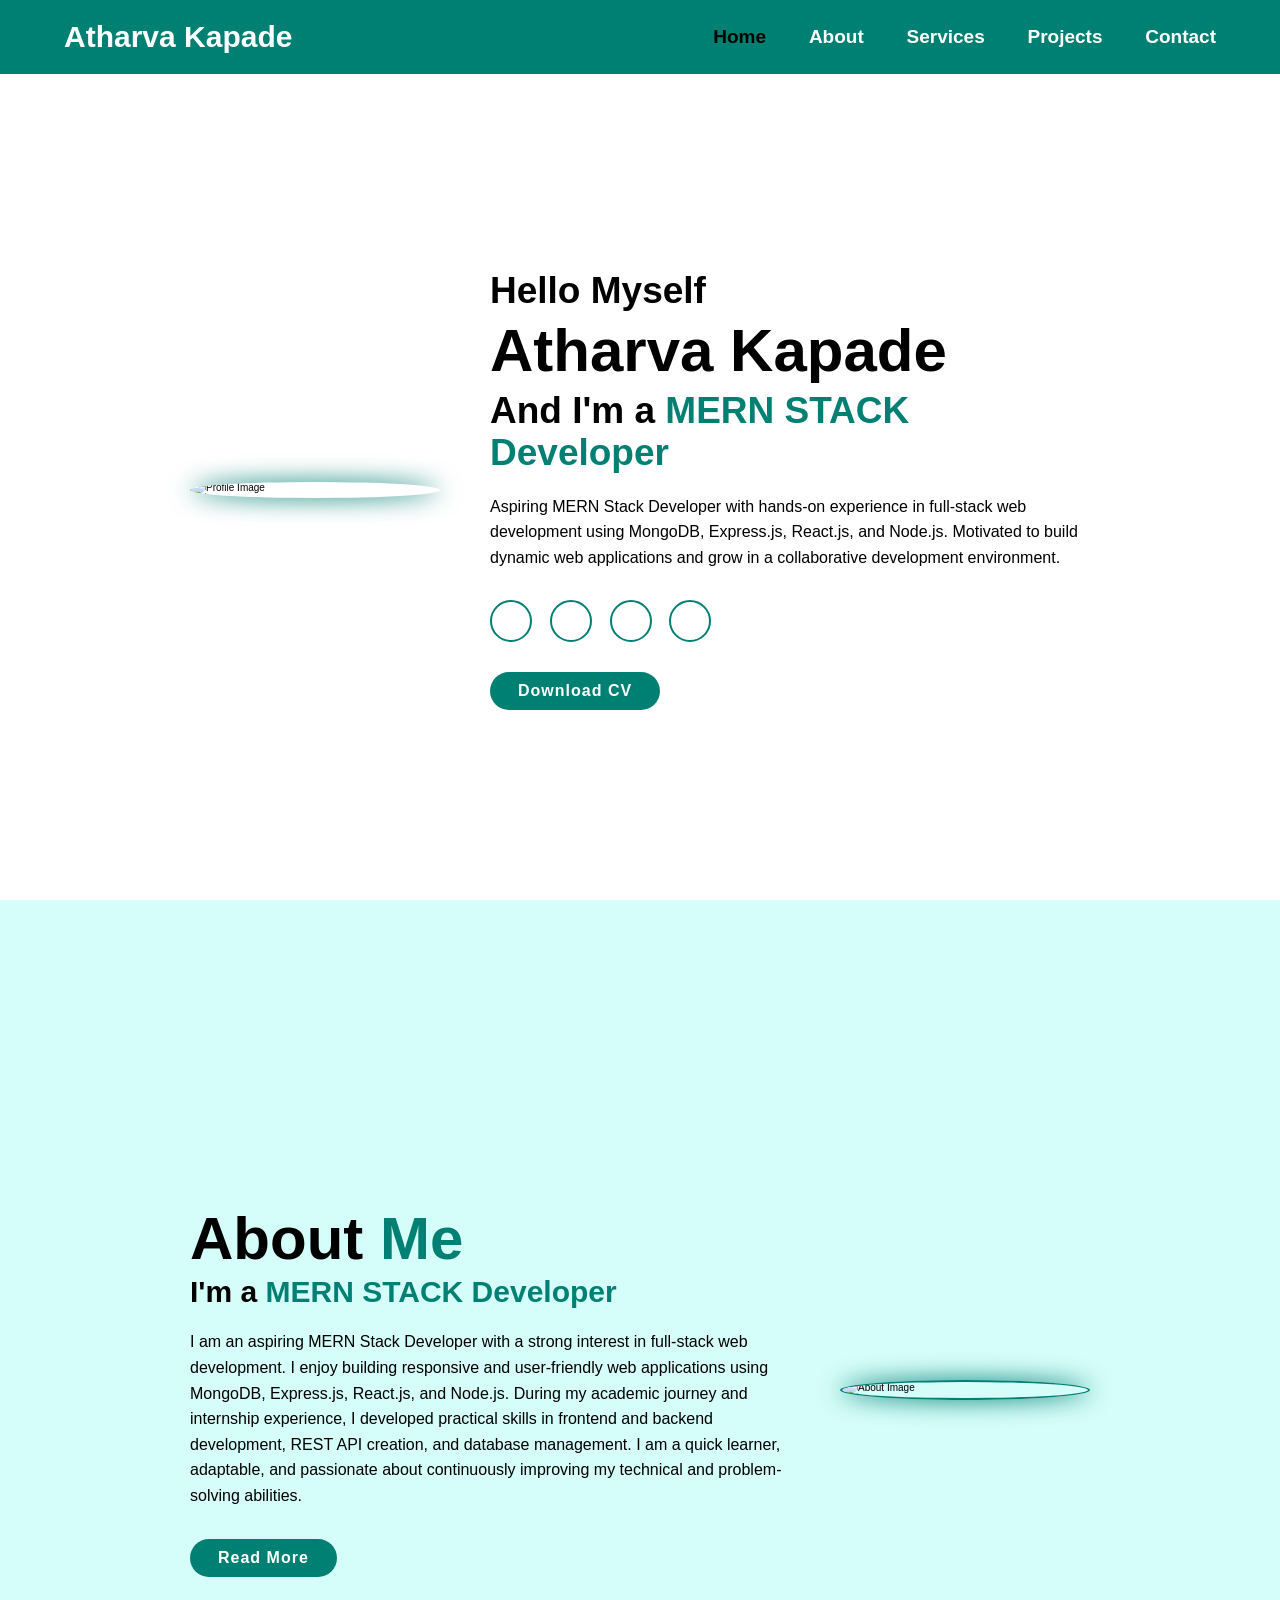
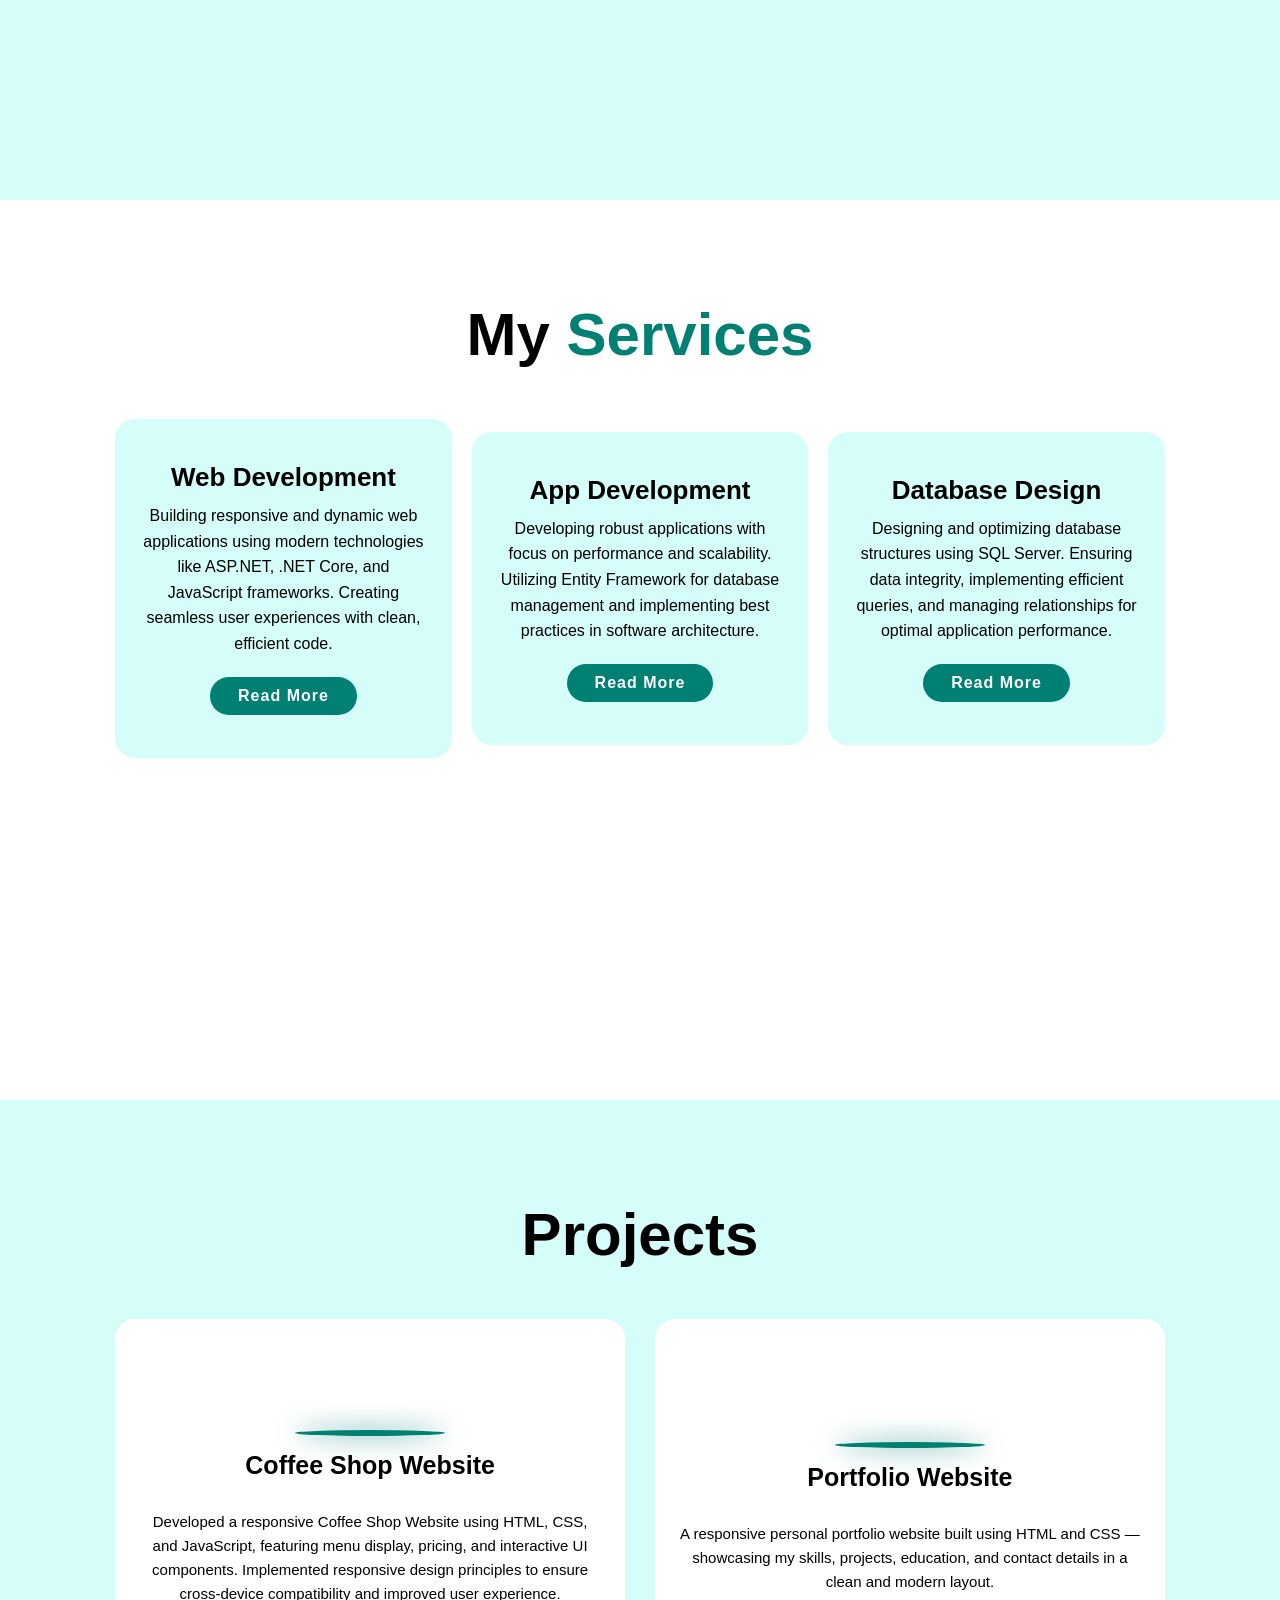
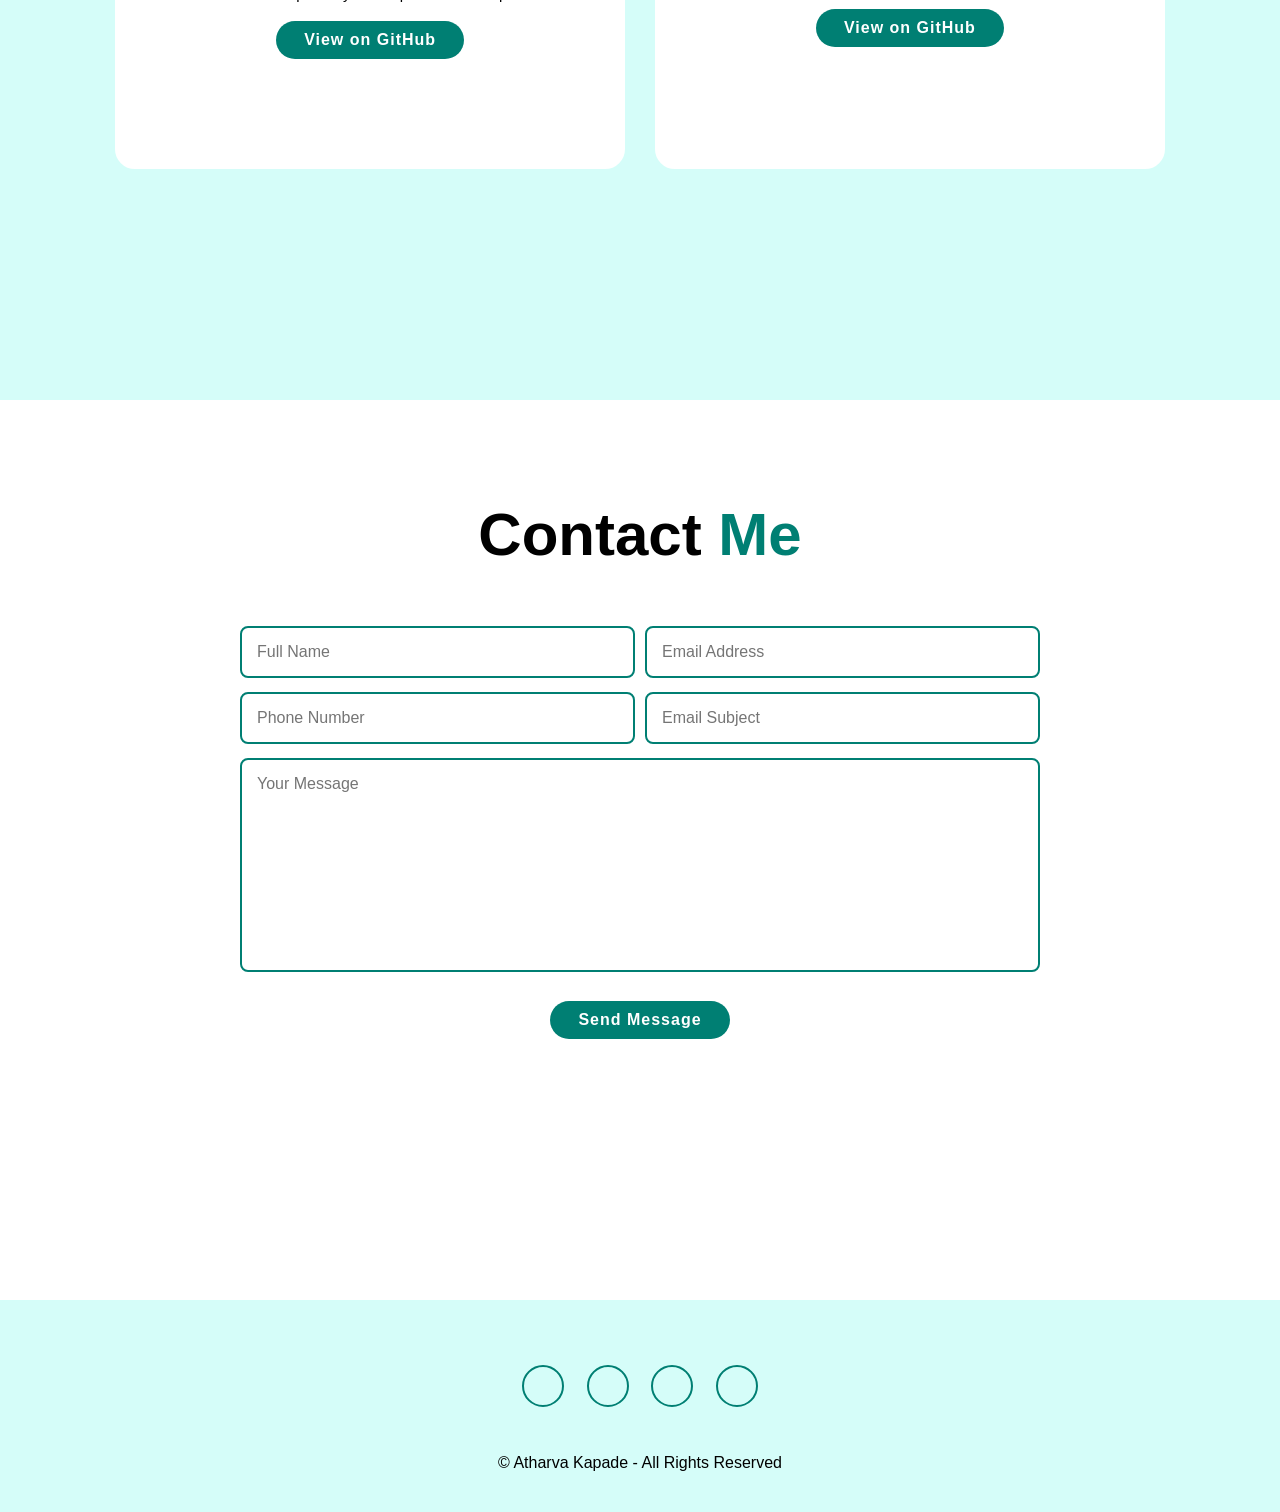
==== index.html @ 3712d1d8 "Update and rename index.html.html to index.html" ====
<!DOCTYPE html>
<html lang="en">
<head>
    <meta charset="UTF-8">
    <meta name="viewport" content="width=device-width, initial-scale=1.0">
    <link rel="stylesheet" href="https://cdnjs.cloudflare.com/ajax/libs/font-awesome/7.0.1/css/all.min.css" integrity="sha512-2SwdPD6INVrV/lHTZbO2nodKhrnDdJK9/kg2XD1r9uGqPo1cUbujc+IYdlYdEErWNu69gVcYgdxlmVmzTWnetw==" crossorigin="anonymous" referrerpolicy="no-referrer" />
    <title>Atharva Kapade - Portfolio</title>
    <style>
        * {
            margin: 0;
            padding: 0;
            box-sizing: border-box;
            text-decoration: none;
            border: none;
            outline: none;
            scroll-behavior: smooth;
            font-family: -apple-system, sans-serif;
        }
        :root {
            --bg-color: #fff;
            --snd-bg-color: #d5fdf9;
            --text-color: #000;
            --main-color: #007f73;
        }
                
        html {
            font-size: 62.5%;
            overflow-x: hidden;
        }

        body {
            background: var(--bg-color);
            color: var(--text-color);
            overflow-x: hidden;
        }

        section {
            min-height: 100vh;
            padding: 10rem 9% 2rem;
        }

        /* Header Section Code */

        .header {
            position: fixed;
            width: 100%;
            top: 0;
            right: 0;
            z-index: 1000;
            display: flex;
            align-items: center;
            justify-content: space-between;
            padding: 2rem 5%;
            background: var(--main-color);
            backdrop-filter: blur(10px);
            transition: all 0.5s ease;
        }

        .logo {
            font-size: 3rem;
            color: var(--bg-color);
            font-weight: 700;
            cursor: pointer;
            transition: 0.3s ease;
        }

        .logo:hover {
            transform: scale(1.05);
        }

        .navbar a {
            font-size: 1.9rem;
            color: var(--bg-color);
            margin-left: 4rem;
            font-weight: 700;
            transition: 0.3s ease;
        }

        .navbar a:hover,
        .navbar a.active {
            color: var(--text-color);
        }

        #menu-icon {
            font-size: 3.6rem;
            color: var(--bg-color);
            cursor: pointer;
            display: none;
        }

        /* Home section code */

        .home {
            display: flex;
            justify-content: center;
            align-items: center;
            gap: 5rem;
        }

        .home-img img {
            width: 25vw;
            min-width: 250px;
            max-width: 400px;
            border-radius: 50%;
            box-shadow: 0 0 25px var(--main-color);
            cursor: pointer;
            animation: floatImage 4s ease-in-out infinite;
            transition: 0.4s ease;
        }

        .home-img img:hover {
            box-shadow: 0 0 25px var(--main-color),
                        0 0 35px var(--main-color),
                        0 0 45px var(--main-color);
        }

        @keyframes floatImage {
            0% {
                transform: translateY(0);
            }
            50% {
                transform: translateY(-2.4rem);
            }
            100% {
                transform: translateY(0);
            }
        }

        .home-content {
            max-width: 600px;
        }

        .home-content h3 {
            font-size: 3.7rem;
            font-weight: 700;
        }

        .home-content h3:nth-of-type(2) {
            margin-bottom: 2rem;
        }

        span {
            color: var(--main-color);
        }
        .home-content h1 {
            font-size: 6rem;
            font-weight: 700;
            line-height: 1.3;
        }

        .home-content p {
            font-size: 1.6rem;
            line-height: 1.6;
        }

        .social-media a {
            display: inline-flex;
            justify-content: center;
            align-items: center;
            width: 42px;
            height: 42px;
            background: transparent;
            border: 0.2rem solid var(--main-color);
            border-radius: 50%;
            font-size: 2rem;
            color: var(--main-color);
            margin: 3rem 1.5rem 3rem 0;
            transition: 0.3s ease;
        }

        .social-media a:hover {
            transform: scale(1.2) translateY(-10px);
            background-color: var(--main-color);
            color: var(--bg-color);
            box-shadow: 0 0 25px var(--main-color);
        }

        .btn {
            display: inline-block;
            padding: 1rem 2.8rem;
            background: var(--main-color);
            border-radius: 4rem;
            box-shadow: none;
            font-size: 1.6rem;
            color: var(--bg-color);
            letter-spacing: 0.1rem;
            font-weight: 600;
            transition: 0.3s ease;
        }

        .btn:hover {
            box-shadow: 0 0 1.6rem var(--main-color); 
        }

        /* about section code */

        .about {
            display: flex;
            align-items: center;
            justify-content: center;
            gap: 5rem;
            background: var(--snd-bg-color);
        }

        .about-img img {
            width: 25vw;
            min-width: 250px;
            max-width: 400px;
            border: 2px solid var(--main-color);
            border-radius: 50%;
            box-shadow: 0 0 25px var(--main-color);
            cursor: pointer;
            transition: 0.4s ease;
        }

        .about-img img:hover {
            box-shadow: 0 0 25px var(--main-color),
                        0 0 35px var(--main-color),
                        0 0 45px var(--main-color);
        }

        .heading {
            font-size: 6rem;
            text-align: left;
        }

        .about-content {
            max-width: 600px;
        }

        .about-content h2 {
            text-align: left;
            line-height: 1.2;
        }

        .about-content h3 {
            font-size: 3rem;
        }

        .about-content p {
            font-size: 1.6rem;
            margin: 2rem 0 3rem;
            line-height: 1.6;
        }

        /* Services Section Code */

        .services h2 {
            text-align: center;
            margin-bottom: 5rem;
        }

        .services-container {
            display: flex;
            justify-content: center;
            align-items: center;
            flex-wrap: wrap;
            gap: 2rem;
        }

        .services-container .services-box {
            flex: 1 1 30rem;
            background: var(--snd-bg-color);
            padding: 3rem 2rem 4rem;
            border-radius: 2rem;
            text-align: center;
            border: 0.3rem solid var(--snd-bg-color);
            transition: 0.3s ease;
        }

        .services-container .services-box:hover {
            border-color: var(--main-color);
            transform: scale(1.02);
        }

        .services-box i {
            font-size: 7rem;
            color: var(--main-color);
        }

        .services-box h3 {
            font-size: 2.6rem;
            margin: 1rem 0;
        }

        .services-box p {
            font-size: 1.6rem;
            margin: 1rem 0 2rem;
            line-height: 1.6;
        }

        /* Project Section Code */

        .project {
            background: var(--snd-bg-color);
        }

        .project-box {
            background-size: cover;
            display: flex;
            justify-content: center;
            align-items: center;
            flex-direction: column;
        }

        .project .heading {
            margin-bottom: 5rem;
            text-align: center;
        }

        .project-box img {
            width: 15rem;
            border-radius: 50%;
            border: 3px solid var(--main-color);
            box-shadow: 0 0 25px var(--main-color);
        }

        .wrapper {
            display: grid;
            grid-template-columns: repeat(auto-fit, minmax(300px, 1fr));
            gap: 3rem;
            width: 100%;
            max-width: 1200px;
        }

        .project-item {
            min-height: 450px;
            background: var(--bg-color);
            border: 0.3rem solid var(--bg-color);
            border-radius: 2rem;
            padding: 30px 20px;
            cursor: pointer;
            display: flex;
            flex-direction: column;
            justify-content: center;
            align-items: center;
            gap: 1.5rem;
            color: var(--text-color);
            transition: 0.3s ease;
        }

        .project-item:hover {
            border-color: var(--main-color);
            transform: scale(1.02);
        }

        .project-item h2 {
            font-size: 2.5rem;
        }

        .project-item p {
            font-size: 1.5rem;
            text-align: center;
            line-height: 1.6;
        }

        #star {
            color: gold;
            font-size: 2rem;
        }

        /* Contact Section Code */

        .contact {
            background: var(--bg-color);
        }

        .contact .heading {
            text-align: center;
            margin-bottom: 5rem;
        }

        .contact form {
            max-width: 80rem;
            margin: 1rem auto;
            text-align: center;
            margin-bottom: 3rem;
        }

        .contact form .input-box {
            display: flex;
            justify-content: space-between;
            flex-wrap: wrap;
            gap: 1rem;
        }

        .contact form .input-box input,
        .contact form textarea {
            width: 100%;
            padding: 1.5rem;
            font-size: 1.6rem;
            color: var(--text-color);
            background: var(--bg-color);
            border-radius: 0.8rem;
            border: 0.25rem solid var(--main-color);
            margin: 0.7rem 0;
            resize: none;
        }  

        .contact form .input-box input {
            width: calc(50% - 0.5rem);
        }

        .contact form .btn {
            margin-top: 2rem;
        }

        /* footer section Code */

        .footer {
            position: relative;
            bottom: 0;
            width: 100%;
            padding: 40px 0;
            background-color: var(--snd-bg-color);
        }

        .footer .social {
            text-align: center;
            padding: 25px;
            color: var(--main-color);
        }

        .footer .social a {
            font-size: 25px;
            color: var(--main-color);
            border: 2px solid var(--main-color);
            width: 42px;
            height: 42px;
            line-height: 42px;
            display: inline-block;
            text-align: center;
            border-radius: 50%;
            margin: 0 10px;
            transition: 0.3s ease;
        }

        .footer .social a:hover {
            transform: scale(1.2) translateY(-10px);
            background-color: var(--main-color);
            color: var(--bg-color);
            box-shadow: 0 0 25px var(--main-color); 
        }

        .footer .copyright {
            margin-top: 20px;
            text-align: center;
            font-size: 16px;
            color: var(--text-color);
        }

        /* Responsive design code */

        @media (max-width: 1200px) {
            html {
                font-size: 55%;
            }
            .wrapper {
                grid-template-columns: repeat(auto-fit, minmax(280px, 1fr));
            }
        }

        @media (max-width: 991px) {
            .header {
                padding: 2rem 3%;
            }
            
            #menu-icon {
                display: block;
            }
            
            .navbar {
                position: absolute;
                top: 100%;
                right: -100%;
                width: 255px;
                min-height: 100vh;
                display: flex;
                flex-direction: column;
                background: var(--main-color);
                transition: all 0.5s ease;
                backdrop-filter: blur(10px);  
            }
            
            .navbar a {
                display: block;
                padding: 17px;
                font-size: 22px;
                margin-left: 0;
            }
            
            .navbar.active {
                right: 0;
            }
            
            .home {
                flex-direction: column;
                gap: 3rem;
            }
            
            .home-content h3 {
                font-size: 2.6rem;
            }
            
            .home-content h1 {
                font-size: 5rem;
            }
            
            .home-img img {
                width: 70vw;
                margin-top: 4rem;
            }
            
            .about {
                flex-direction: column-reverse;
                gap: 3rem;
            }
            
            .about-img img {
                width: 70vw;
                margin-top: 4rem;
            }
            
            .services h2 {
                margin-bottom: 3rem;
            }
            
            section {
                padding: 10rem 5% 2rem;
            }
        }

        @media (max-width: 768px) {
            .home-img img {
                width: 70vw;
                margin-top: 8rem;
            }
            
            .about-img img {
                width: 70vw;
            }
            
            .contact form .input-box input {
                width: 100%;
            }
            
            .wrapper {
                grid-template-columns: 1fr;
            }
        }

        @media (max-width: 617px) {
            html {
                font-size: 50%;
            }
            
            .home-content h1 {
                font-size: 4rem;
            }
            
            .heading {
                font-size: 4rem;
            }
        }
    </style>
</head>
<body>
    <!-- header Section Code -->
    <header class="header">
        <a href="#home" class="logo">Atharva Kapade</a>
        <i class='fas fa-bars' id="menu-icon"></i>
        <nav class="navbar">
            <a href="#home" class="active">Home</a>
            <a href="#about">About</a>
            <a href="#services">Services</a>
            <a href="#project">Projects</a>
            <a href="#contact">Contact</a>
        </nav>
    </header>

    <!-- Home Section Code -->
    <section class="home" id="home">
        <div class="home-img">
            <img src="./athu .jpg" alt="Profile Image">
        </div>
        <div class="home-content">
            <h3>Hello Myself</h3>
            <h1>Atharva Kapade</h1>
            <h3>And I'm a <span class="multiple-text">MERN STACK Developer</span></h3>
            <p>Aspiring MERN Stack Developer with hands-on experience in full-stack web development using MongoDB, Express.js, React.js, and Node.js. Motivated to build dynamic web applications and grow in a collaborative development environment.</p>
            <div class="social-media">
                <a href="https://www.linkedin.com/in/atharva092003/"><i class="fa-brands fa-linkedin-in"></i></a>
                <a href="https://github.com/athukapade"><i class="fa-brands fa-github"></i></a>
                <a href="https://x.com/athukapade83333"><i class="fa-brands fa-twitter"></i></a>
                <a href="https://www.instagram.com/athukapade/"><i class="fa-brands fa-instagram"></i></a>
            </div>
            <a href="./Atharva Kapade CV.pdf" class="btn">Download CV</a>
        </div>
    </section>

    <!-- About Section code -->
    <section class="about" id="about">
        <div class="about-content">
            <h2 class="heading">About <span>Me</span></h2>
            <h3>I'm a <span>MERN STACK Developer</span></h3>
            <p>I am an aspiring MERN Stack Developer with a strong interest in full-stack web development. I enjoy building responsive and user-friendly web applications using MongoDB, Express.js, React.js, and Node.js. During my academic journey and internship experience, I developed practical skills in frontend and backend development, REST API creation, and database management. I am a quick learner, adaptable, and passionate about continuously improving my technical and problem-solving abilities.</p>
            <a href="#" class="btn">Read More</a>
        </div>
        <div class="about-img">
            <img src="./athu .jpg" alt="About Image">
        </div>
    </section>

    <!-- Service Section Code -->
    <section class="services" id="services">
        <h2 class="heading">My <span>Services</span></h2>
        <div class="services-container">
            <div class="services-box">
                <i class="fa-solid fa-code"></i>
                <h3>Web Development</h3>
                <p>Building responsive and dynamic web applications using modern technologies like ASP.NET, .NET Core, and JavaScript frameworks. Creating seamless user experiences with clean, efficient code.</p>
                <a href="#" class="btn">Read More</a>
            </div>

            <div class="services-box">
                <i class="fa-solid fa-palette"></i>
                <h3>App Development</h3>
                <p>Developing robust applications with focus on performance and scalability. Utilizing Entity Framework for database management and implementing best practices in software architecture.</p>
                <a href="#" class="btn">Read More</a>
            </div>

            <div class="services-box">
                <i class="fa-brands fa-android"></i>
                <h3>Database Design</h3>
                <p>Designing and optimizing database structures using SQL Server. Ensuring data integrity, implementing efficient queries, and managing relationships for optimal application performance.</p>
                <a href="#" class="btn">Read More</a>
            </div>
        </div>
    </section>

    <!-- Project Section Code -->
    <section class="project" id="project">
        <div class="project-box">
            <h2 class="heading">Projects</h2>
            <div class="wrapper">
                <div class="project-item">
                    <img src="https://media.istockphoto.com/id/1467739359/photo/cup-of-coffee-with-smoke-and-coffee-beans-on-old-wooden-background.jpg?s=612x612&w=0&k=20&c=tE80r7iDn7S9YwIJVuKAm5KmpJPVz5HbRDc975IlKVo=" alt="">
                    <h2>Coffee Shop Website</h2>
                    <div class="rating">
                        <i class="fa-solid fa-star" id="star"></i>
                        <i class="fa-solid fa-star" id="star"></i>
                        <i class="fa-solid fa-star" id="star"></i>
                        <i class="fa-solid fa-star" id="star"></i>
                        <i class="fa-solid fa-star" id="star"></i>
                    </div>
                    <p>Developed a responsive Coffee Shop Website using HTML, CSS, and JavaScript, featuring menu display, pricing, and interactive UI components. Implemented responsive design principles to ensure cross-device compatibility and improved user experience.</p>
                    <a href="https://github.com/Athu092003/Coffee-Shop-Website" target="_blank" class="btn">View on GitHub</a>
                </div>

                <div class="project-item">
                    <img src="./portfolio .jpg" alt="">
                    <h2>Portfolio Website</h2>
                    <div class="rating">
                        <i class="fa-solid fa-star" id="star"></i>
                        <i class="fa-solid fa-star" id="star"></i>
                        <i class="fa-solid fa-star" id="star"></i>
                        <i class="fa-solid fa-star" id="star"></i>
                        <i class="fa-solid fa-star" id="star"></i>
                    </div>
                    <p>A responsive personal portfolio website built using HTML and CSS — showcasing my skills, projects, education, and contact details in a clean and modern layout.</p>
                    <a href="https://github.com/athukapade/Portfolio" target="_blank" class="btn">View on GitHub</a>
                </div>
            </div>
        </div>
    </section>

    <!-- Contact Section Code -->
    <section class="contact" id="contact">
        <h2 class="heading">Contact <span>Me</span></h2>
        <form action="https://formspree.io/f/xovknnwk" method="post">
            <div class="input-box">                                                                                                                                                                                     
                <input type="text" placeholder="Full Name">
                <input type="email" name="Email" placeholder="Email Address">
            </div>
            <div class="input-box">
                <input type="number" placeholder="Phone Number">
                <input type="text" placeholder="Email Subject">
            </div>
            <textarea name="Message" id="" cols="30" rows="10" placeholder="Your Message"></textarea>
            <input type="submit" value="Send Message" class="btn">
        </form>
    </section>

    <!-- footer Section Code -->
    <footer class="footer">
        <div class="social">
            <a href="https://www.linkedin.com/in/atharva092003/"><i class="fa-brands fa-linkedin-in"></i></a>
            <a href="https://github.com/athukapade"><i class="fa-brands fa-github"></i></a>
            <a href="https://x.com/athukapade83333"><i class="fa-brands fa-twitter"></i></a>
            <a href="https://www.instagram.com/athukapade/"><i class="fa-brands fa-instagram"></i></a> 
        </div>
        <p class="copyright">
            &copy; Atharva Kapade - All Rights Reserved
        </p>   
    </footer>

    <script>
        // Mobile menu toggle
        let menuIcon = document.querySelector('#menu-icon');
        let navbar = document.querySelector('.navbar');

        menuIcon.onclick = () => {
            navbar.classList.toggle('active');
        };

        // Close mobile menu when clicking on a link
        let navLinks = document.querySelectorAll('.navbar a');
        navLinks.forEach(link => {
            link.onclick = () => {
                navbar.classList.remove('active');
            };
        });

        // Active link on scroll
        window.onscroll = () => {
            let sections = document.querySelectorAll('section');
            let navLinks = document.querySelectorAll('.navbar a');
            
            sections.forEach(sec => {
                let top = window.scrollY;
                let offset = sec.offsetTop - 150;
                let height = sec.offsetHeight;
                let id = sec.getAttribute('id');
                
                if(top >= offset && top < offset + height) {
                    navLinks.forEach(link => {
                        link.classList.remove('active');
                    });
                    document.querySelector('.navbar a[href*=' + id + ']').classList.add('active');
                }
            });
        };
    </script>
</body>
</html>
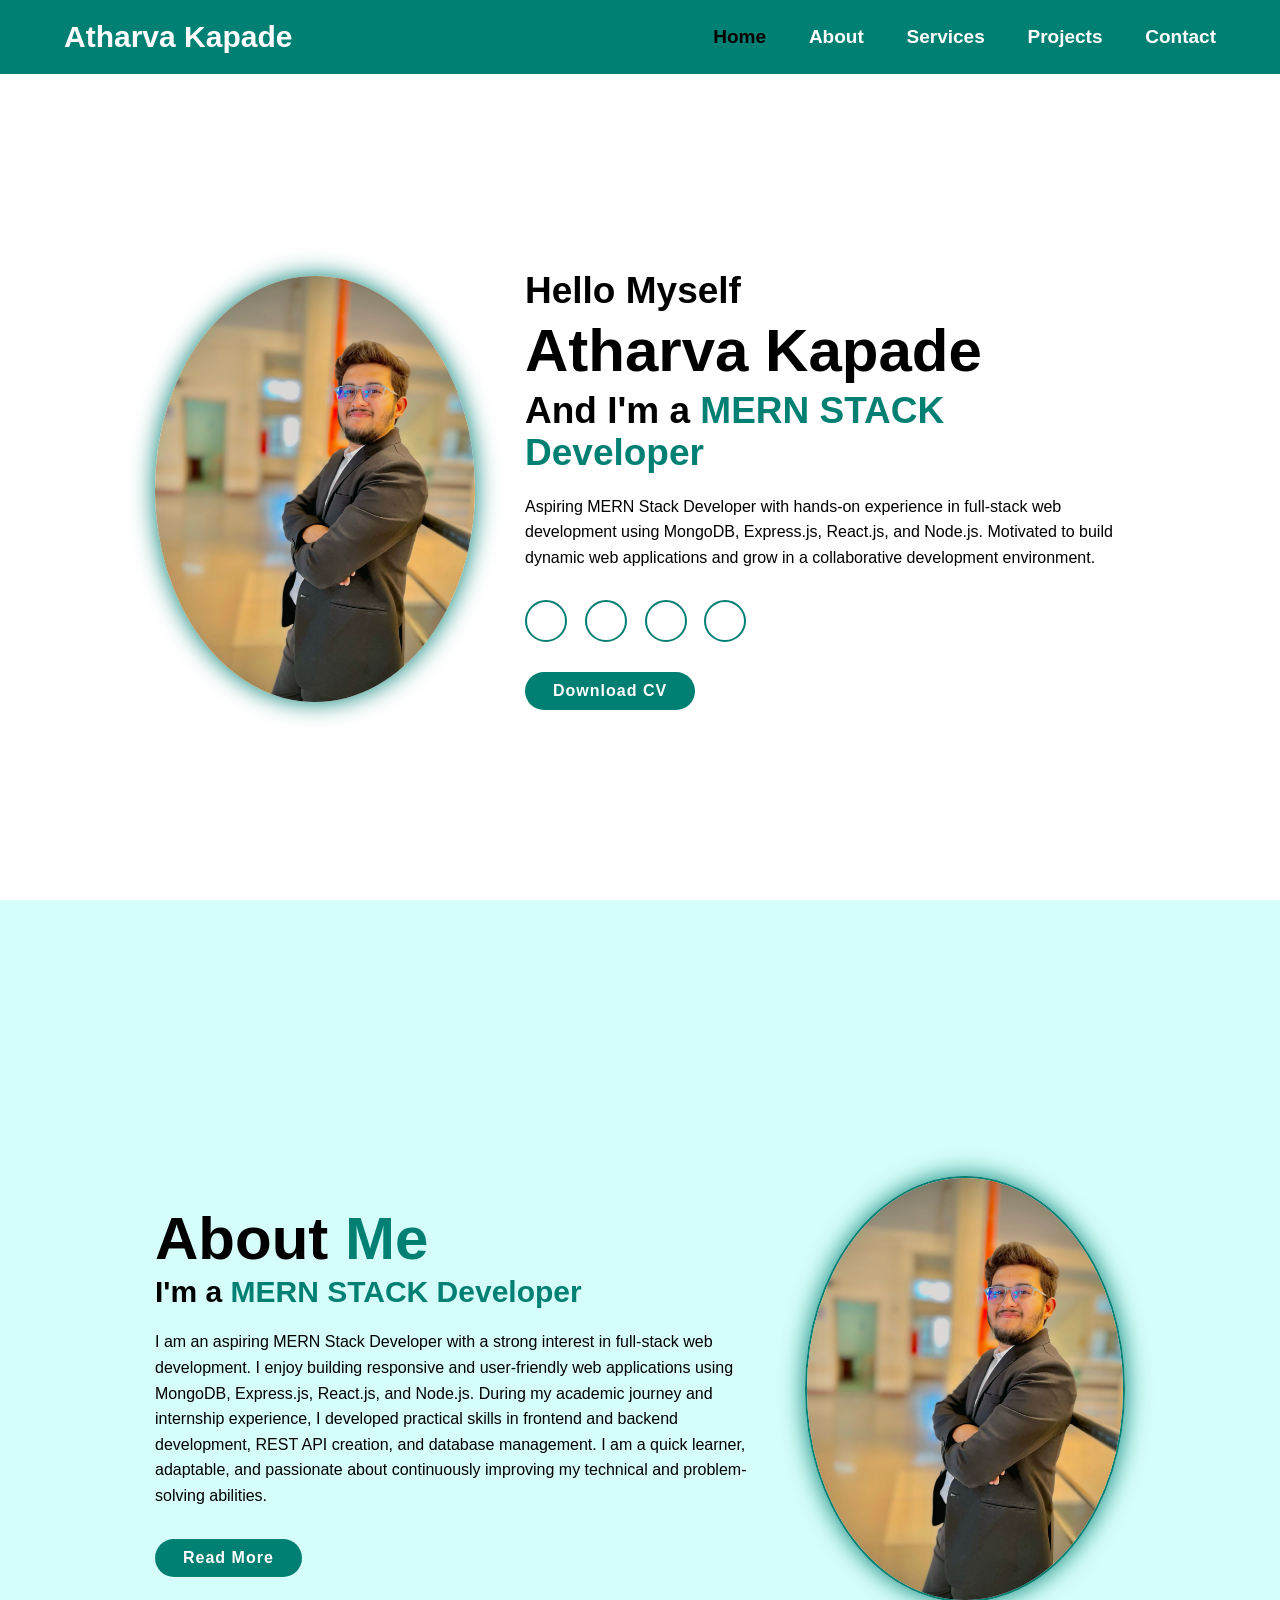
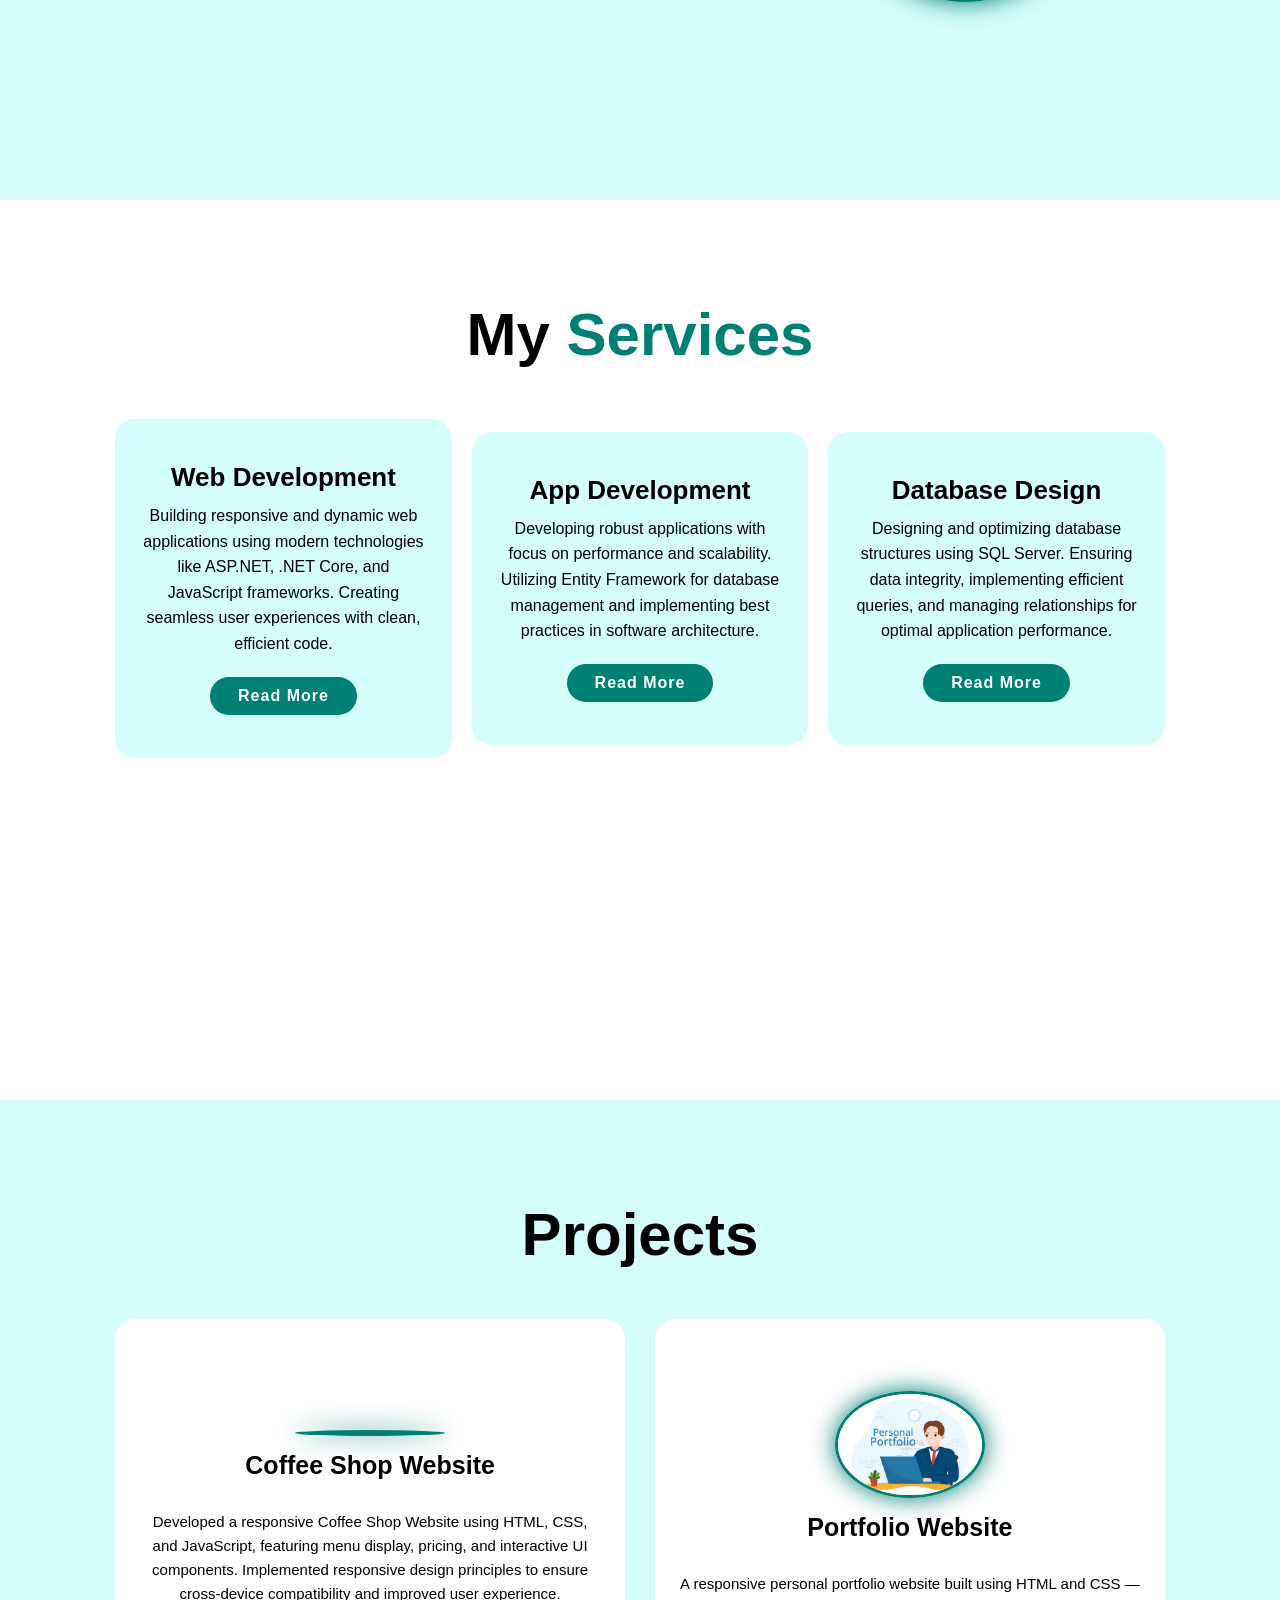
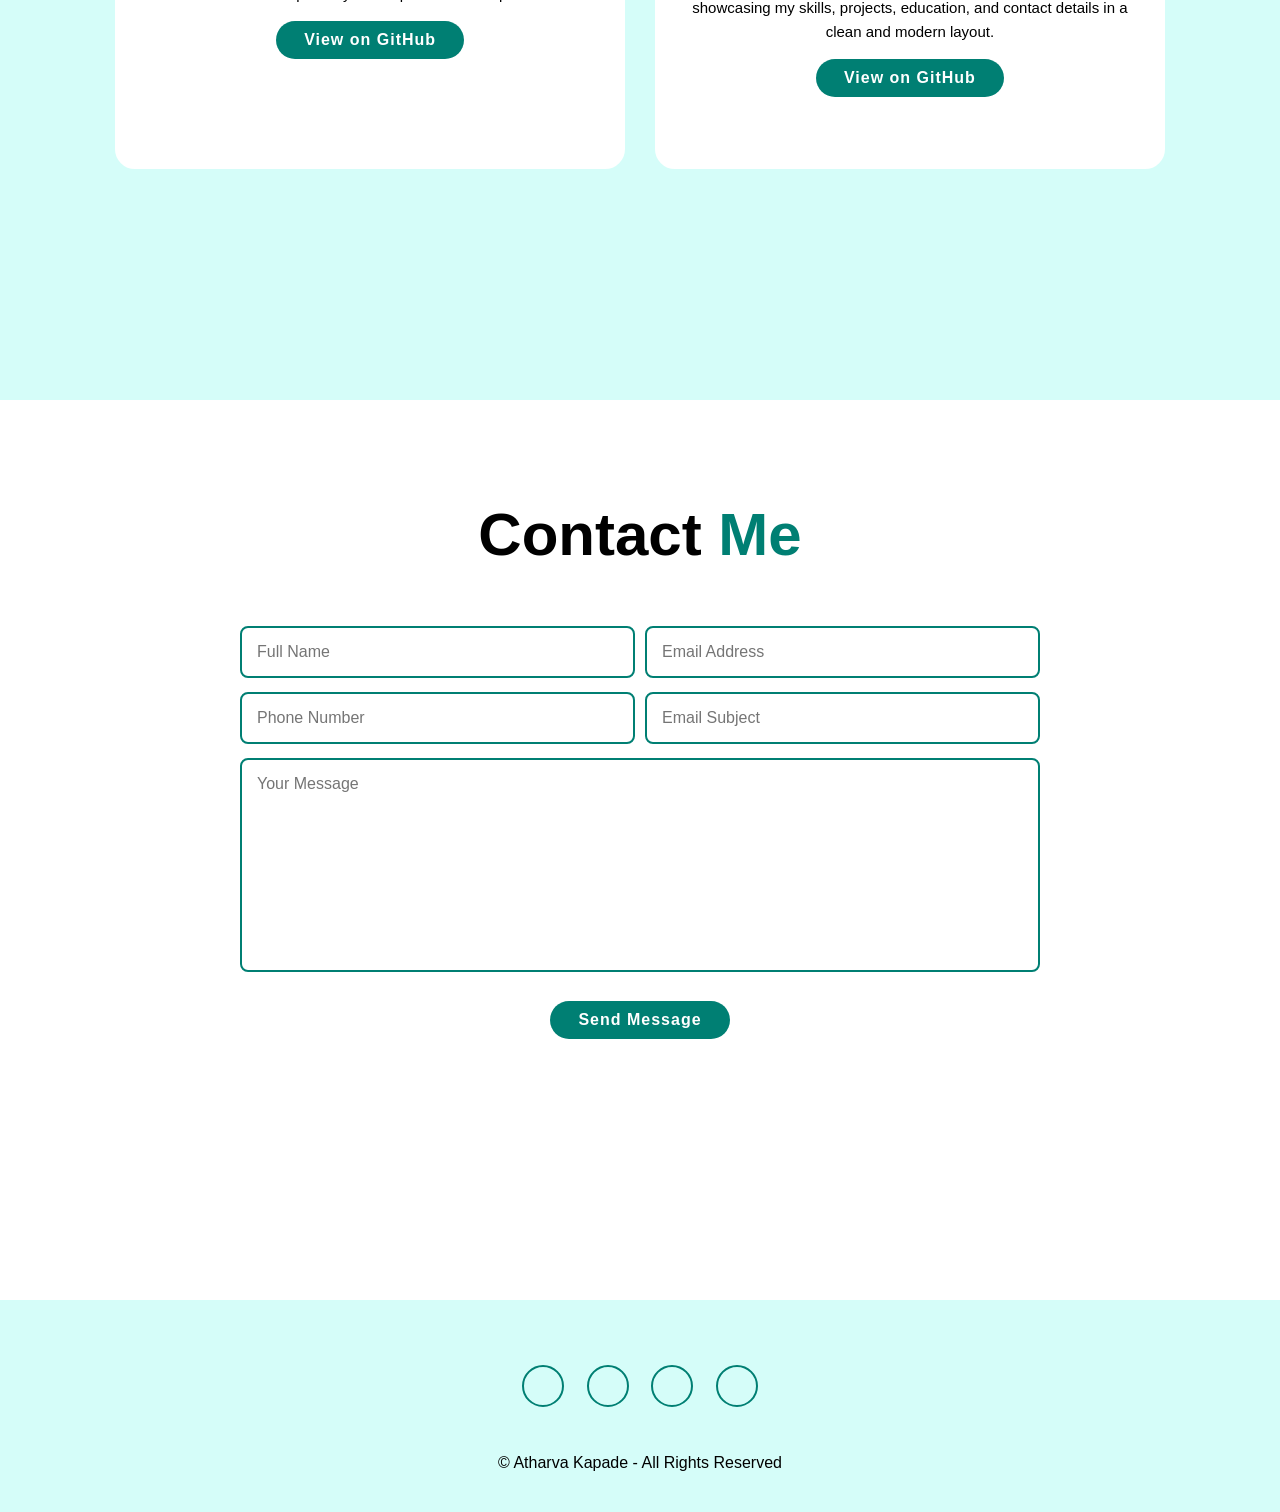
==== commit 28c94839: "Update print statement from 'Hello' to 'Goodbye'" ====
--- a/index.html
+++ b/index.html
@@ -1,4 +1,3 @@
-
 <!DOCTYPE html>
 <html lang="en">
 <head>
@@ -595,7 +594,7 @@
                 <a href="https://x.com/athukapade83333"><i class="fa-brands fa-twitter"></i></a>
                 <a href="https://www.instagram.com/athukapade/"><i class="fa-brands fa-instagram"></i></a>
             </div>
-            <a href="./Atharva Kapade CV.pdf" class="btn">Download CV</a>
+            <a href="./Atharva_Kapade_CV.pdf" class="btn">Download CV</a>
         </div>
     </section>
 
@@ -743,4 +742,5 @@
         };
     </script>
 </body>
+
 </html>
